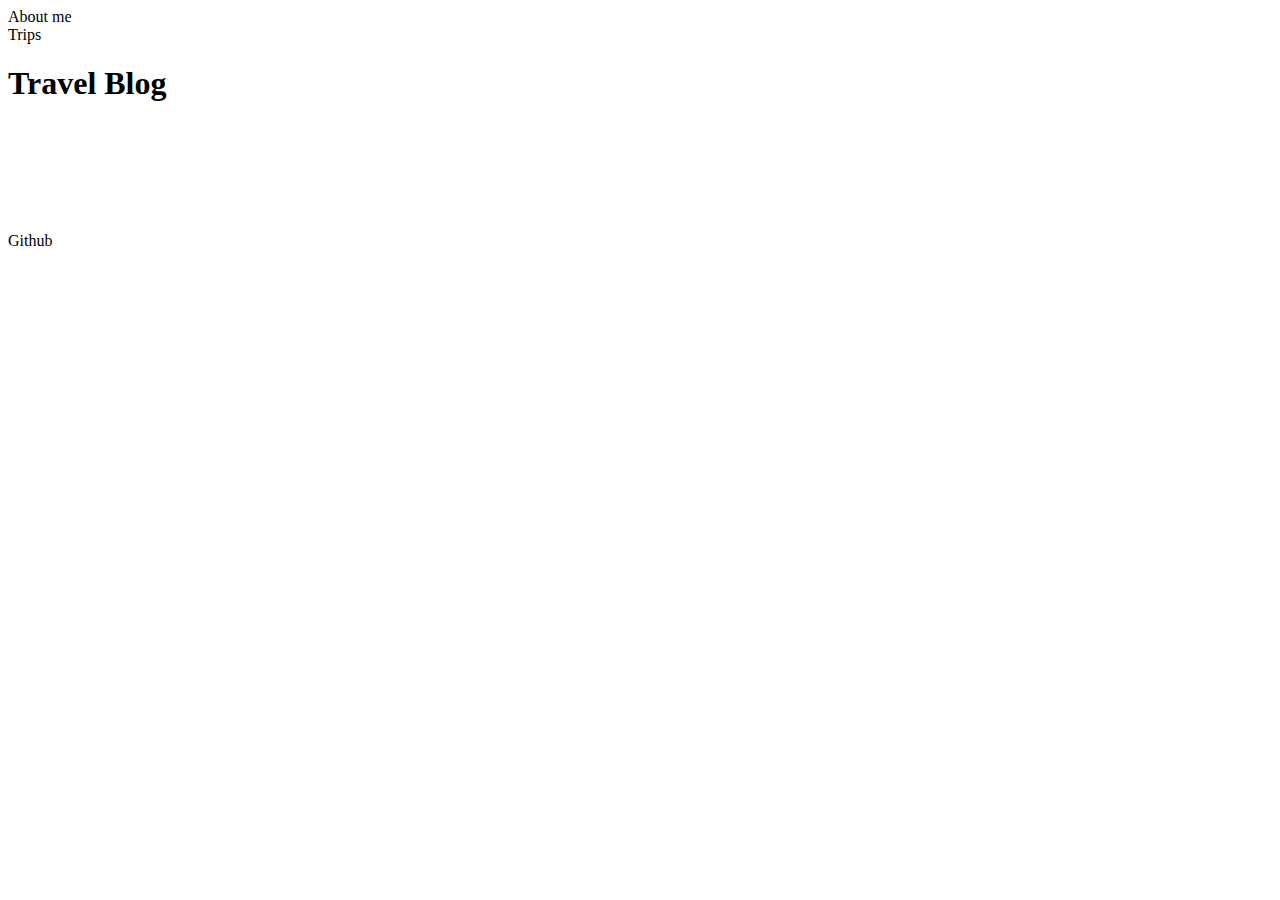
==== index.html @ e18513ef "Adding the homepage" ====
<!DOCTYPE html>
<html lang="en">
  <head>
    <meta charset="utf-8">
    <title>Travel Blog</title>
    <link rel="stylesheet" href="styles.css">
  </head>
  <body>
      <div class="menu-container"> <!-- Use Bootstrap -->
          <div class="menu">
            <div class="about-me">About me</div>
            <div class="trips">Trips</div>
          </div>
      </div>

      <div class="header">
        <h1>Travel Blog</h1>
      </div>

      <div class="photo-grid-container">
        <div class="photo-grid">
          <div class="photo-item">
            <img src=""> <!--images/canyon.jpg-->
          </div>
          <div class="photo-item">
            <img src="">
          </div>
          <div class="photo-item">
            <img src="">
          </div>
          <div class="photo-item">
            <img src=>
          </div>
          <div class="photo-item">
            <img src="">
          </div>
          <div class="photo-item">
            <img src="">
          </div>
        </div>
      </div>

      <div class="footer-container">
        <div class="footer">
          <div class="github-link">Github</div>
        </div>

      </div>

  </body>
</html>
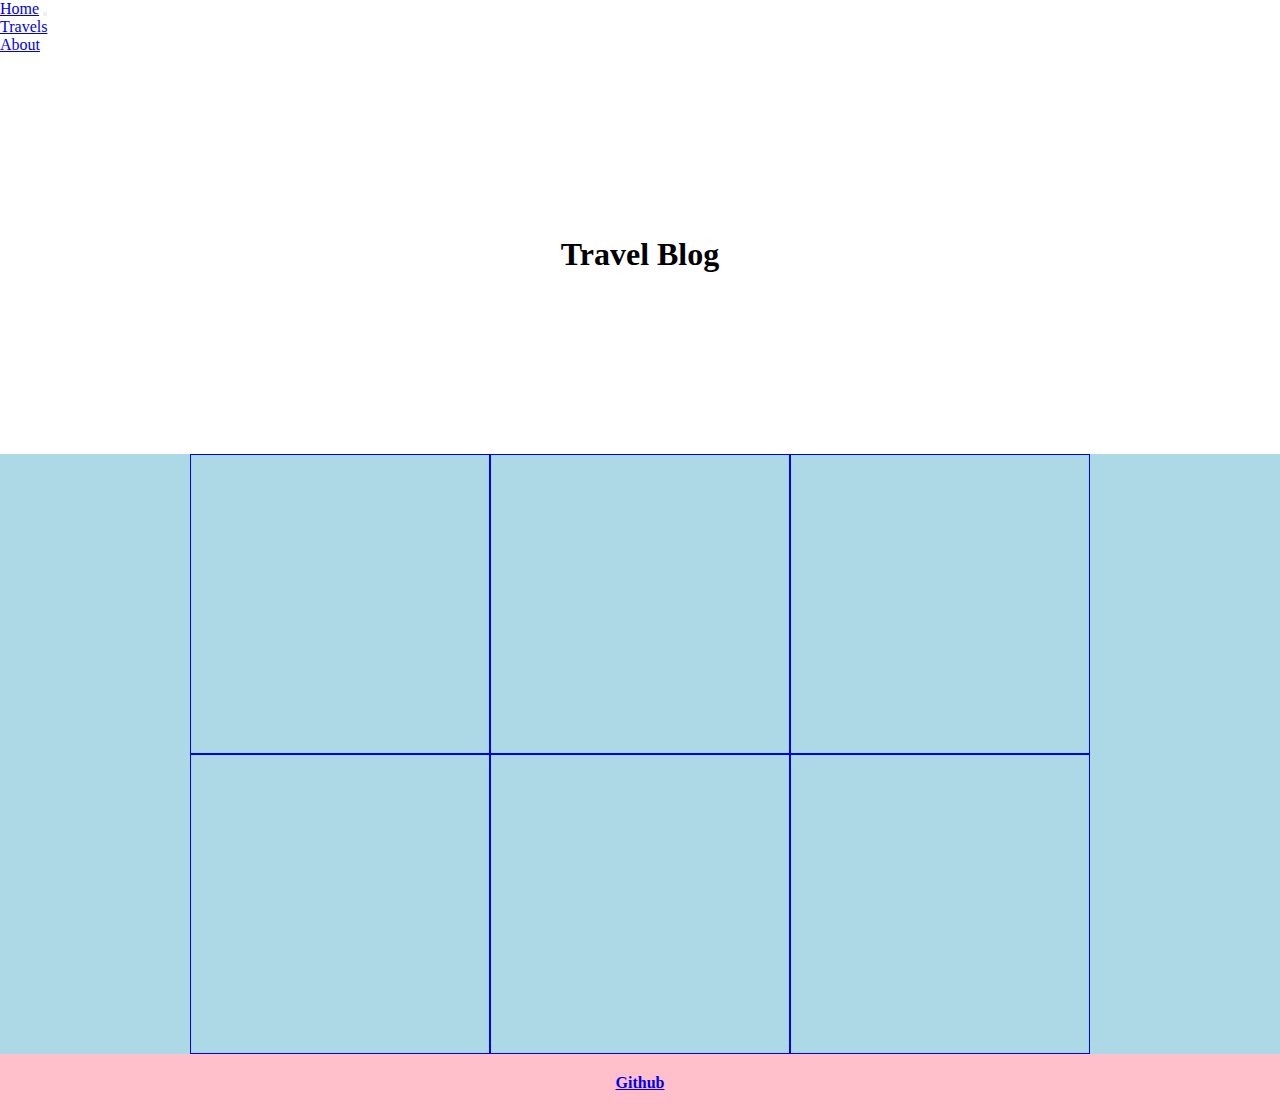
==== commit 40482f19: "added bootstrap menu, finished file structure of project" ====
--- a/index.html
+++ b/index.html
@@ -3,49 +3,64 @@
   <head>
     <meta charset="utf-8">
     <title>Travel Blog</title>
-    <link rel="stylesheet" href="styles.css">
+    <link rel="stylesheet" href="https://stackpath.bootstrapcdn.com/bootstrap/4.1.3/css/bootstrap.min.css" integrity="sha384-MCw98/SFnGE8fJT3GXwEOngsV7Zt27NXFoaoApmYm81iuXoPkFOJwJ8ERdknLPMO" crossorigin="anonymous">
+    <link rel="stylesheet" href="/styles.css">
   </head>
   <body>
-      <div class="menu-container"> <!-- Use Bootstrap -->
-          <div class="menu">
-            <div class="about-me">About me</div>
-            <div class="trips">Trips</div>
-          </div>
-      </div>
+      <nav class="navbar navbar-expand-lg navbar-dark bg-primary">
+        <a class="navbar-brand" href="/">Home</a>
+        <button class="navbar-toggler" type="button" data-toggle="collapse" data-target="#navbarNav" aria-controls="navbarNav" aria-expanded="false" aria-label="Toggle navigation">
+          <span class="navbar-toggler-icon"></span>
+        </button>
+        <div class="collapse navbar-collapse" id="navbarNav">
+          <ul class="navbar-nav">
+            <li class="nav-item">
+              <a class="nav-link" href="/travels/">Travels</a>
+            </li>
+            <li class="nav-item">
+              <a class="nav-link" href="/about/">About</a>
+            </li>
+          </ul>
+        </div>
+      </nav>
 
-      <div class="header">
-        <h1>Travel Blog</h1>
-      </div>
+      <div class="page">
+        <div class="header">
+          <h1>Travel Blog</h1>
+        </div>
 
-      <div class="photo-grid-container">
-        <div class="photo-grid">
-          <div class="photo-item">
-            <img src=""> <!--images/canyon.jpg-->
-          </div>
-          <div class="photo-item">
-            <img src="">
-          </div>
-          <div class="photo-item">
-            <img src="">
-          </div>
-          <div class="photo-item">
-            <img src=>
-          </div>
-          <div class="photo-item">
-            <img src="">
-          </div>
-          <div class="photo-item">
-            <img src="">
+        <div class="photo-grid-container">
+          <div class="photo-grid">
+            <div class="photo-item">
+              <img src=""> <!--images/canyon.jpg-->
+            </div>
+            <div class="photo-item">
+              <img src="">
+            </div>
+            <div class="photo-item">
+              <img src="">
+            </div>
+            <div class="photo-item">
+              <img src=>
+            </div>
+            <div class="photo-item">
+              <img src="">
+            </div>
+            <div class="photo-item">
+              <img src="">
+            </div>
           </div>
         </div>
       </div>
 
       <div class="footer-container">
         <div class="footer">
-          <div class="github-link">Github</div>
+          <div class="github-link"><a href="https://github.com/Dperezc/creative1">Github</a></div>
         </div>
-
       </div>
 
+      <script src="https://code.jquery.com/jquery-3.3.1.slim.min.js" integrity="sha384-q8i/X+965DzO0rT7abK41JStQIAqVgRVzpbzo5smXKp4YfRvH+8abtTE1Pi6jizo" crossorigin="anonymous"></script>
+      <script src="https://cdnjs.cloudflare.com/ajax/libs/popper.js/1.14.3/umd/popper.min.js" integrity="sha384-ZMP7rVo3mIykV+2+9J3UJ46jBk0WLaUAdn689aCwoqbBJiSnjAK/l8WvCWPIPm49" crossorigin="anonymous"></script>
+      <script src="https://stackpath.bootstrapcdn.com/bootstrap/4.1.3/js/bootstrap.min.js" integrity="sha384-ChfqqxuZUCnJSK3+MXmPNIyE6ZbWh2IMqE241rYiqJxyMiZ6OW/JmZQ5stwEULTy" crossorigin="anonymous"></script>
   </body>
 </html>
--- a/styles.css
+++ b/styles.css
@@ -0,0 +1,77 @@
+* {
+  margin: 0px;
+  padding: 0px;
+  box-sizing: border-box;
+}
+
+.page {
+  min-height: calc(100vh - 120px);
+}
+
+.menu-container {
+  color: #fff;
+  background-color: #5995DA; /* Blue */
+  padding: 20px 0;
+  display: flex;
+  justify-content: center;
+}
+
+.menu{
+  border: 1px solid #fff; /* for debuggin */
+  width: 900px;
+  display: flex;
+  justify-content: space-around;
+}
+
+.about-me{
+ /*inheriting color*/
+}
+
+.trips {
+  /*inheriting color*/
+}
+
+.header {
+  display: grid;
+  width: 100%;
+  height: 400px;
+  background-image: url(images/header.jpg);
+  background-size: cover;
+  background-repeat: no-repeat;
+  background-position: center;
+  place-items: center;
+}
+
+.photo-grid-container {
+  display: flex;
+  justify-content: center;
+  background-color: lightblue;
+}
+
+.photo-grid {
+  display: flex;
+  justify-content: center;
+  width: 900px;
+  flex-wrap: wrap;
+}
+
+.photo-item {
+  height: 300px;
+  width: 300px;
+  border: 1px solid blue;
+}
+
+.footer-container {
+  display: flex;
+  justify-content: center;
+  padding: 20px 0;
+  background-color: pink;
+  color: #000;
+  font-weight:bold;
+}
+
+.footer {
+  display: flex;
+  justify-content: space-around;
+  width: 100%;
+}
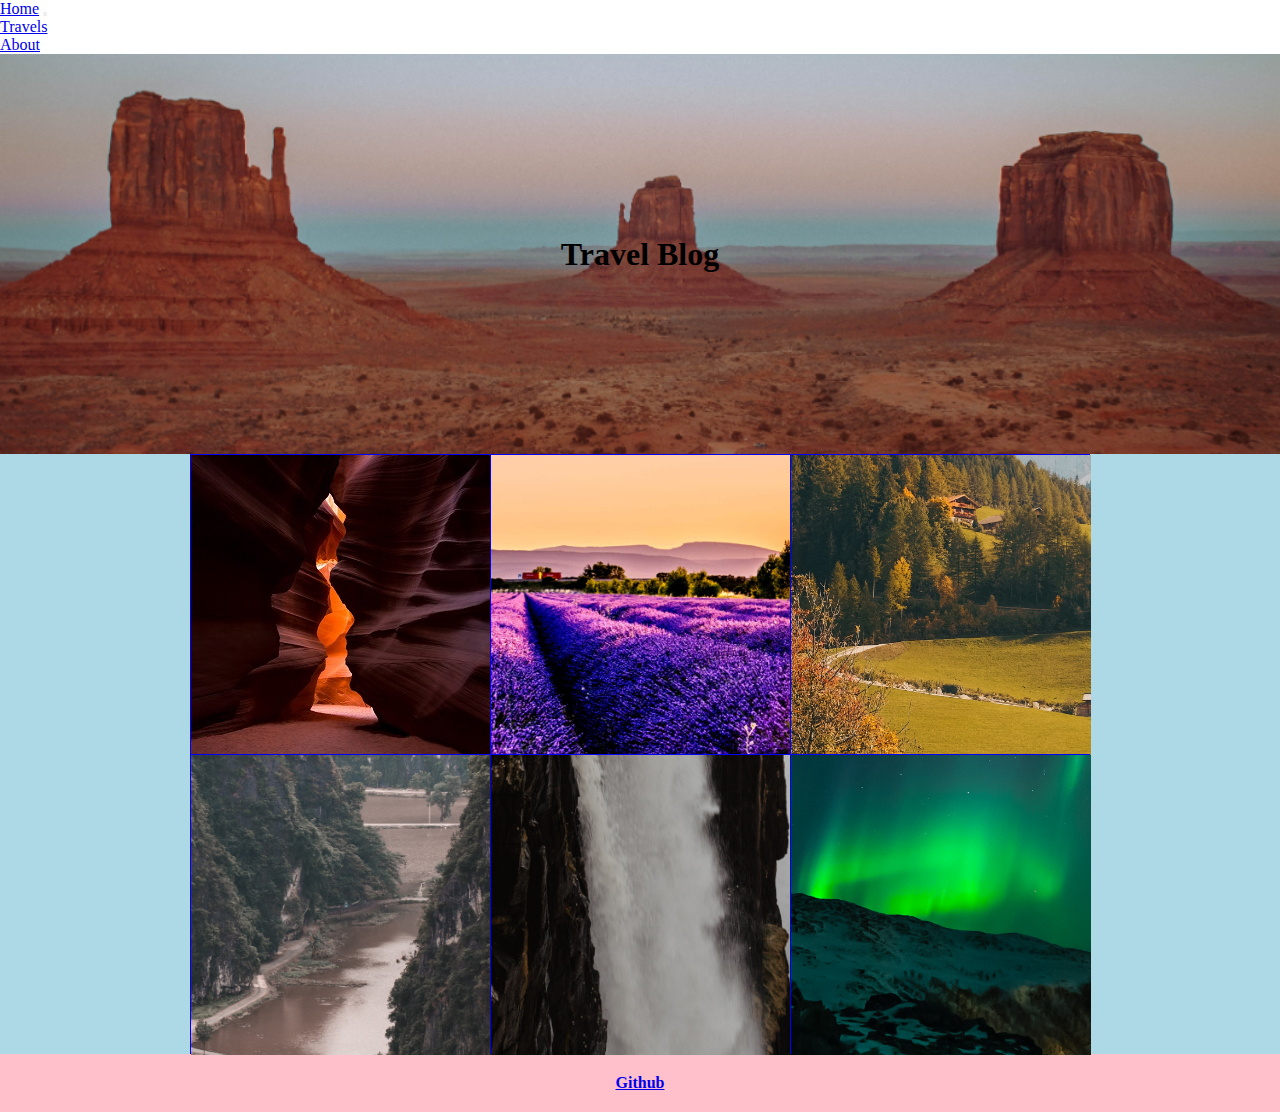
==== commit 54c72f6e: "Added pictures in the right resolution" ====
--- a/index.html
+++ b/index.html
@@ -32,22 +32,22 @@
         <div class="photo-grid-container">
           <div class="photo-grid">
             <div class="photo-item">
-              <img src=""> <!--images/canyon.jpg-->
+              <img src="images/canyon.jpg">
             </div>
             <div class="photo-item">
-              <img src="">
+              <img src="images/lavender.jpg">
             </div>
             <div class="photo-item">
-              <img src="">
+              <img src="images/prairie.jpg">
             </div>
             <div class="photo-item">
-              <img src=>
+              <img src="images/river.jpg">
             </div>
             <div class="photo-item">
-              <img src="">
+              <img src="images/waterfall.jpg">
             </div>
             <div class="photo-item">
-              <img src="">
+              <img src="images/northern-lights.jpg">
             </div>
           </div>
         </div>
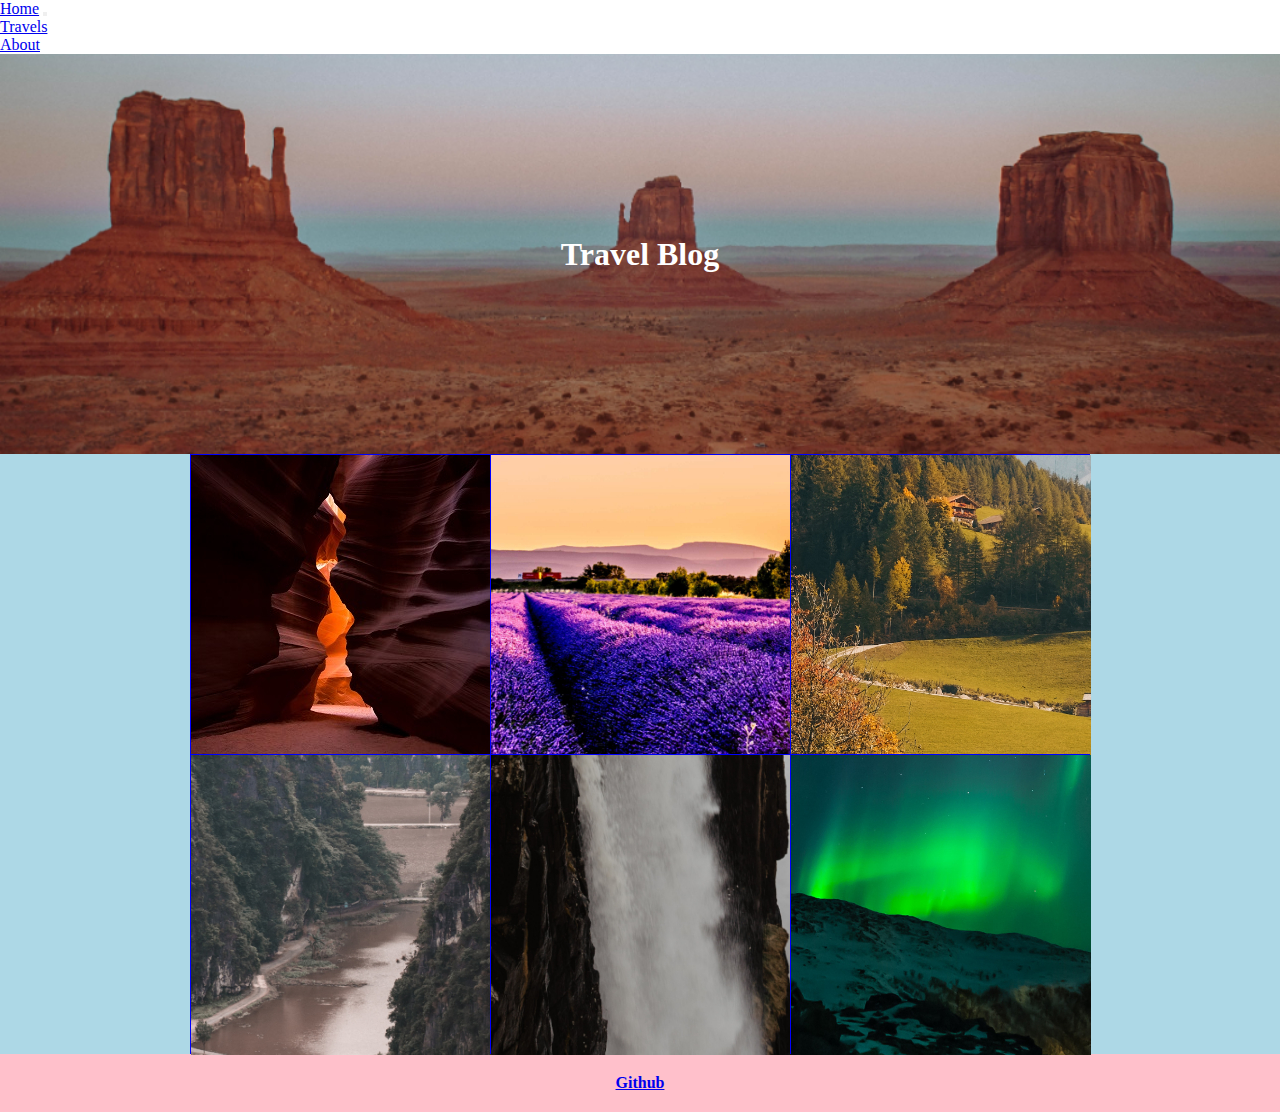
==== commit a36cf399: "Adding the final touches" ====
--- a/index.html
+++ b/index.html
@@ -5,6 +5,7 @@
     <title>Travel Blog</title>
     <link rel="stylesheet" href="https://stackpath.bootstrapcdn.com/bootstrap/4.1.3/css/bootstrap.min.css" integrity="sha384-MCw98/SFnGE8fJT3GXwEOngsV7Zt27NXFoaoApmYm81iuXoPkFOJwJ8ERdknLPMO" crossorigin="anonymous">
     <link rel="stylesheet" href="/styles.css">
+    <link href="https://fonts.googleapis.com/css?family=Ubuntu&display=swap" rel="stylesheet">
   </head>
   <body>
       <nav class="navbar navbar-expand-lg navbar-dark bg-primary">
--- a/styles.css
+++ b/styles.css
@@ -40,6 +40,7 @@
   background-repeat: no-repeat;
   background-position: center;
   place-items: center;
+  color: #fff;
 }
 
 .photo-grid-container {
@@ -61,6 +62,21 @@
   border: 1px solid blue;
 }
 
+.content-section{
+  padding: 50px 100px;
+  font-family: "Ubuntu", sans-serif;
+  color: #333;
+}
+
+.trips {
+  padding-left: 15px;
+}
+
+.no-trips{
+  padding-left: 15px;
+  text-decoration: line-through;
+}
+
 .footer-container {
   display: flex;
   justify-content: center;
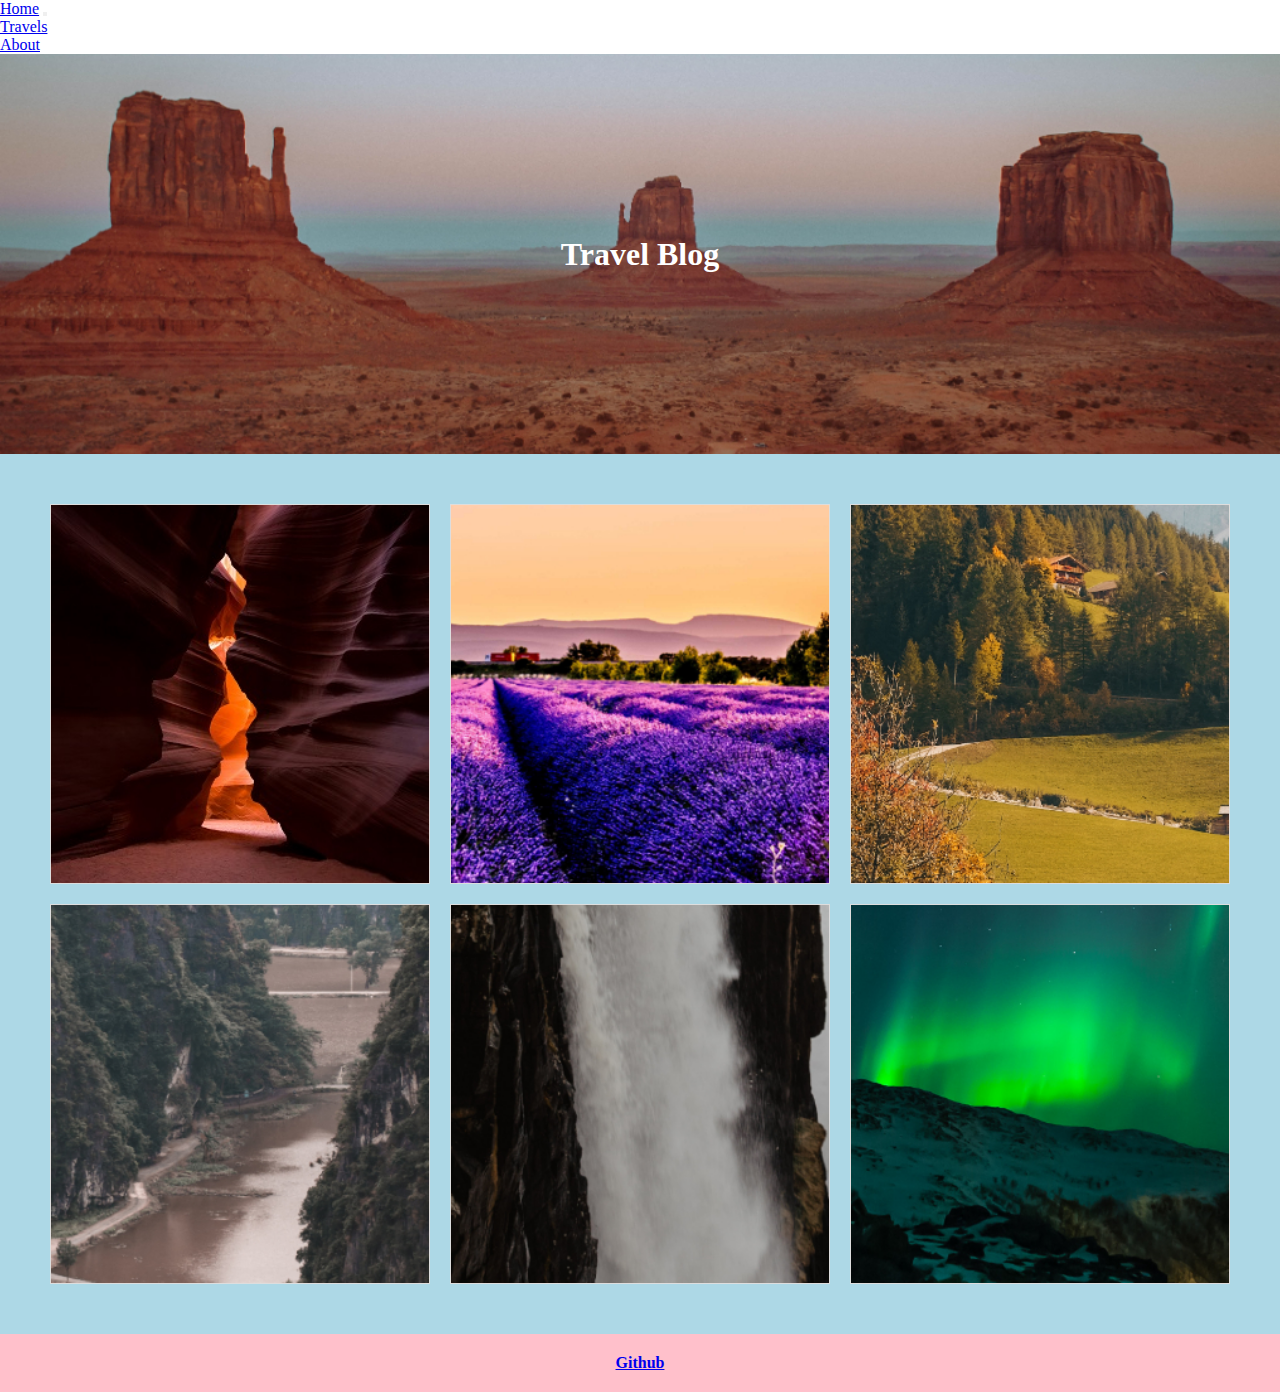
==== commit 57addb27: "updated some styles for the photos on home page" ====
--- a/index.html
+++ b/index.html
@@ -32,24 +32,12 @@
 
         <div class="photo-grid-container">
           <div class="photo-grid">
-            <div class="photo-item">
-              <img src="images/canyon.jpg">
-            </div>
-            <div class="photo-item">
-              <img src="images/lavender.jpg">
-            </div>
-            <div class="photo-item">
-              <img src="images/prairie.jpg">
-            </div>
-            <div class="photo-item">
-              <img src="images/river.jpg">
-            </div>
-            <div class="photo-item">
-              <img src="images/waterfall.jpg">
-            </div>
-            <div class="photo-item">
-              <img src="images/northern-lights.jpg">
-            </div>
+            <img class="photo-item" src="images/canyon.jpg">
+            <img class="photo-item" src="images/lavender.jpg">
+            <img class="photo-item" src="images/prairie.jpg">
+            <img class="photo-item" src="images/river.jpg">
+            <img class="photo-item" src="images/waterfall.jpg">
+            <img class="photo-item" src="images/northern-lights.jpg">
           </div>
         </div>
       </div>
--- a/styles.css
+++ b/styles.css
@@ -50,16 +50,18 @@
 }
 
 .photo-grid {
-  display: flex;
-  justify-content: center;
-  width: 900px;
-  flex-wrap: wrap;
+  display: grid;
+  grid-template-columns: repeat(auto-fit, minmax(300px, 1fr));
+  grid-template-rows: max-content;
+  gap: 20px;
+  width: 100%;
+  padding: 50px;
 }
 
 .photo-item {
-  height: 300px;
-  width: 300px;
-  border: 1px solid blue;
+  width: 100%;
+  object-fit: cover;
+  border: 1px solid #DDDDDD;
 }
 
 .content-section{
